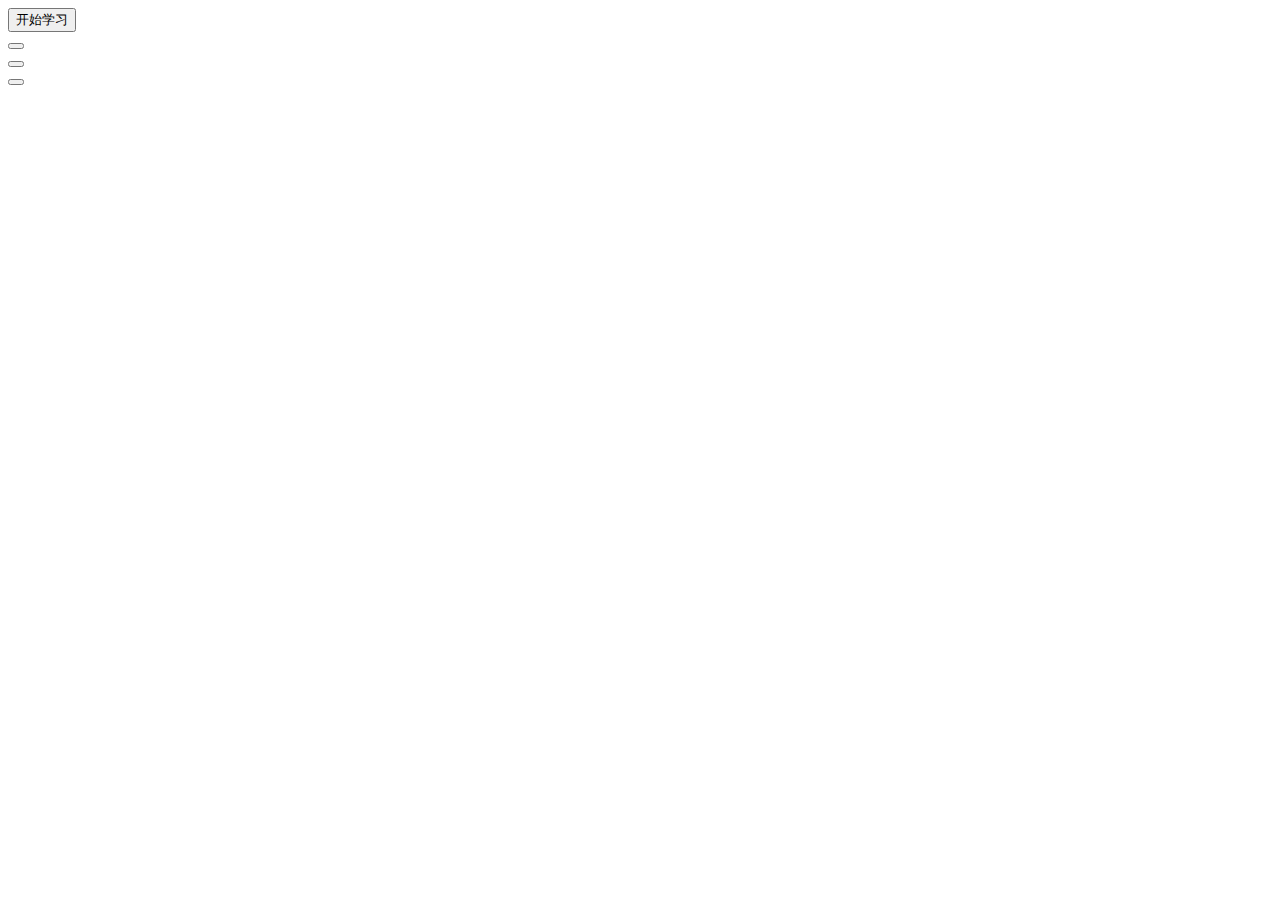
==== index.html @ c6b9b99d "主页" ====
<!doctype html>
<html>
  <head>
    <meta charset="utf-8">
    <title>Html 元素小站</title>
    <!-- 最新版本的 Bootstrap 核心 CSS 文件 -->
    <link rel="stylesheet" href="https://cdn.bootcss.com/bootstrap/3.3.7/css/bootstrap.min.css" integrity="sha384-BVYiiSIFeK1dGmJRAkycuHAHRg32OmUcww7on3RYdg4Va+PmSTsz/K68vbdEjh4u" crossorigin="anonymous">
    <script src="js/jquery-3.2.1.min.js"></script>
  </head>
  <body>

    <!--导航栏-->
    <nav>

    </nav>
    <section class="row">
      <button>开始学习</button>
      <!--简单路径-->
      <div id="simple1" class="simple">
        <button></button>
      </div>
      <!--创建路径-->
      <div id="set2" class="set">
        <button></button>
      </div>
      <!--种类路径-->
      <div id="kind3" class="kind">
        <button></button>
      </div>
      <!--页脚-->
      <footer></footer>
    </section>
    <script>
      $(document).ready(function(){
      $("button").click(function(){
      $("#smiple1").fadeIn("slow");
      $("#set2").fadeIn("slow");
      $("#kind3").fadeIn("slow");
        });
      });
    </script>
  </body>

</html>
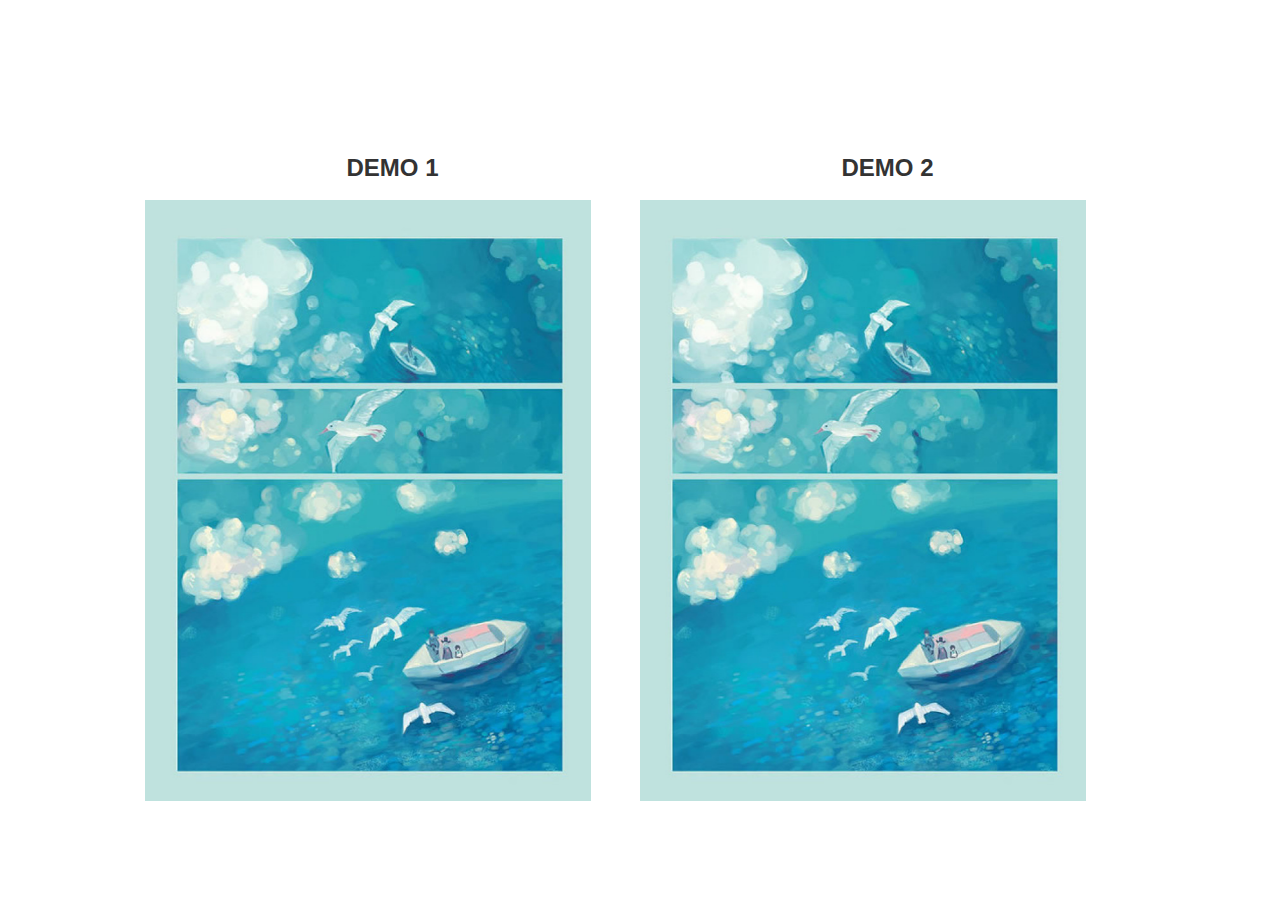
==== commit 1c2d19d4: "使用jq 写了主页" ====
--- a/index.html
+++ b/index.html
@@ -1,44 +1,64 @@
 <!doctype html>
 <html>
-  <head>
-    <meta charset="utf-8">
-    <title>Html 元素小站</title>
-    <!-- 最新版本的 Bootstrap 核心 CSS 文件 -->
-    <link rel="stylesheet" href="https://cdn.bootcss.com/bootstrap/3.3.7/css/bootstrap.min.css" integrity="sha384-BVYiiSIFeK1dGmJRAkycuHAHRg32OmUcww7on3RYdg4Va+PmSTsz/K68vbdEjh4u" crossorigin="anonymous">
-    <script src="js/jquery-3.2.1.min.js"></script>
-  </head>
-  <body>
+<head>
+  <meta charset="UTF-8">
+  <title>褚翔鸿</title>
+  <meta name="keywords" content="html元素学习" />
+  <meta name="description" content="专注于HTML5" />
+  <link rel="stylesheet" href="css/indexstyle.css">
+  <style>body{font-family: "microsoft yahei";}</style>
+</head>
+<body>
+  <div class="site-content">
+    <div class="columns">
+      <div class="column">
+        <h2 class="section-title">Demo 1</h2>
 
-    <!--导航栏-->
-    <nav>
 
-    </nav>
-    <section class="row">
-      <button>开始学习</button>
-      <!--简单路径-->
-      <div id="simple1" class="simple">
-        <button></button>
+        <div class="project-list">
+          <div class="project">
+            <div class="project__card">
+              <a href="" class="project__image"><img src="img/海天.jpeg" width=600 height=400 alt=""></a>
+              <div class="project__detail">
+                <h2 class="project__title"><a href="#">建立完整html</a></h2>
+                <small class="project__category"><a href="#">查看更多</a></small>
+              </div>
+            </div>
+          </div>
+        </div>
+
       </div>
-      <!--创建路径-->
-      <div id="set2" class="set">
-        <button></button>
-      </div>
-      <!--种类路径-->
-      <div id="kind3" class="kind">
-        <button></button>
-      </div>
-      <!--页脚-->
-      <footer></footer>
-    </section>
-    <script>
-      $(document).ready(function(){
-      $("button").click(function(){
-      $("#smiple1").fadeIn("slow");
-      $("#set2").fadeIn("slow");
-      $("#kind3").fadeIn("slow");
-        });
+      <div class="column2">
+				<h2 class="section-title">Demo 2</h2>
+				<div class="project-list">
+					<div class="project">
+						<div class="project__card">
+							<a href="" class="project__image"><img src="img/海天.jpeg" width=600 height=400 alt=""></a>
+							<div class="project__detail">
+								<h2 class="project__title"><a href="#">初探HTML</a></h2>
+								<small class="project__category"><a href="#">粗略了解html</a></small>
+							</div>
+						</div>
+					</div>
+				</div>
+			</div>
+		</div>
+	</div>
+
+
+  <script src="js/jquery-3.2.1.min.js"></script>
+  <script src="js/jquery.hover3d.js" ></script>
+
+  <script>
+    $(document).ready(function(){
+      $(".project").hover3d({
+        selector: ".project__card",
+        shine: false,
       });
-    </script>
+
+    });
+
+  </script>
   </body>
 
 </html>
--- a/css/indexstyle.css
+++ b/css/indexstyle.css
@@ -0,0 +1,161 @@
+* {
+  box-sizing: border-box; }
+  *:before, *:after {
+    box-sizing: border-box; }
+
+body {
+  font-family: "Noto Sans", sans-serif;
+  line-height: 1.8;
+  color: #666; }
+
+h1, h2, h3, h4, h5, h6 {
+  font-family: Hind, sans-serif;
+  color: #333;
+  margin: 2em 0 1em; }
+
+a {
+  text-decoration: none;
+  color: #9999ff; }
+
+.site-content {
+  width: 990px;
+  max-width: 100%;
+  margin: 0 auto;
+  padding: 100px 0; }
+  .site-content:after {
+    content: " ";
+    display: block;
+    clear: both; }
+
+.section-title {
+  text-align: center;
+  text-transform: uppercase; }
+
+.align-center {
+  text-align: center; }
+  .align-center h1 {
+    margin-top: 0; }
+
+.share {
+  margin-bottom: 50px; }
+  .share span, .share a, .share iframe {
+    vertical-align: middle; }
+    .share span span, .share a span, .share iframe span {
+      vertical-align: middle !important;
+      width: 130px !important; }
+
+.columns:after {
+  content: " ";
+  display: block;
+  clear: both; }
+
+.columns .column {
+  width: 50%;
+  float: left; }
+.columns .column2 {
+    width: 50%;
+    float: right; }
+.columns h2 {
+  margin-bottom: 20px;
+  line-height: 1; }
+
+.columns p {
+  text-align: center;
+  margin-bottom: 50px; }
+
+.project {
+  width: 90%;
+  float: left; }
+  .project:not(:last-child) {
+    margin-right: 4%; }
+  .project-list:after {
+    content: " ";
+    display: block;
+    clear: both; }
+  .project__image {
+    display: block;
+    position: relative; }
+    .project__image img {
+      width: 100%;
+      max-width: 100%;
+      height: auto;
+      display: block; }
+    .project__image:after {
+      content: " ";
+      width: 100%;
+      height: 100%;
+      position: absolute;
+      left: 0;
+      top: 0;
+      background: linear-gradient(rgba(0, 0, 0, 0.1), rgba(0, 0, 0, 0.4));
+      transition: opacity .3s ease;
+      opacity: 0; }
+  .project__card {
+    position: relative;
+    will-change: transform;
+    transition: box-shadow .3s ease;
+    box-shadow: 0 10px 30px transparent; }
+    .project__card.hover-in {
+      transition: -webkit-transform .2s ease-out;
+      transition: transform .2s ease-out;
+      transition: transform .2s ease-out, -webkit-transform .2s ease-out; }
+    .project__card.hover-out {
+      transition: -webkit-transform .2s ease-in;
+      transition: transform .2s ease-in;
+      transition: transform .2s ease-in, -webkit-transform .2s ease-in; }
+  .project:hover .project__card {
+    box-shadow: 0 10px 30px rgba(0, 0, 0, 0.4); }
+  .project:hover .project__image:after {
+    opacity: 1; }
+  .project:hover .project__detail {
+    border-width: 10px;
+    box-shadow: 0 10px 30px rgba(0, 0, 0, 0.4); }
+  .project:hover .project__title, .project:hover .project__category {
+    -webkit-transform: translateY(0) scale(1);
+        -ms-transform: translateY(0) scale(1);
+            transform: translateY(0) scale(1);
+    opacity: 1; }
+  .project__detail {
+    position: absolute;
+    left: 30px;
+    right: 30px;
+    top: 30px;
+    bottom: 30px;
+    display: -webkit-flex;
+    display: -ms-flexbox;
+    display: flex;
+    -webkit-flex-direction: column;
+        -ms-flex-direction: column;
+            flex-direction: column;
+    -webkit-justify-content: center;
+        -ms-flex-pack: center;
+            justify-content: center;
+    text-align: center;
+    pointer-events: none;
+    -webkit-transform: translateZ(30px);
+            transform: translateZ(30px);
+    border: 0 solid #00BCD4;
+    transition: border .4s ease; }
+  .project__title {
+    margin: 0 0 10px;
+    font-size: 36px;
+    font-weight: 700;
+    transition: .4s ease;
+    opacity: 0;
+    -webkit-transform: translateY(40px) scale(0);
+        -ms-transform: translateY(40px) scale(0);
+            transform: translateY(40px) scale(0);
+    will-change: transform; }
+    .project__title a {
+      color: white; }
+  .project__category {
+    opacity: 0;
+    transition: .4s ease;
+    transition-delay: .1s;
+    -webkit-transform: translateY(40px) scale(0);
+        -ms-transform: translateY(40px) scale(0);
+            transform: translateY(40px) scale(0);
+    will-change: transform; }
+    .project__category a {
+      color: rgba(255, 255, 255, 0.8);
+      font-size: 1.3em; }
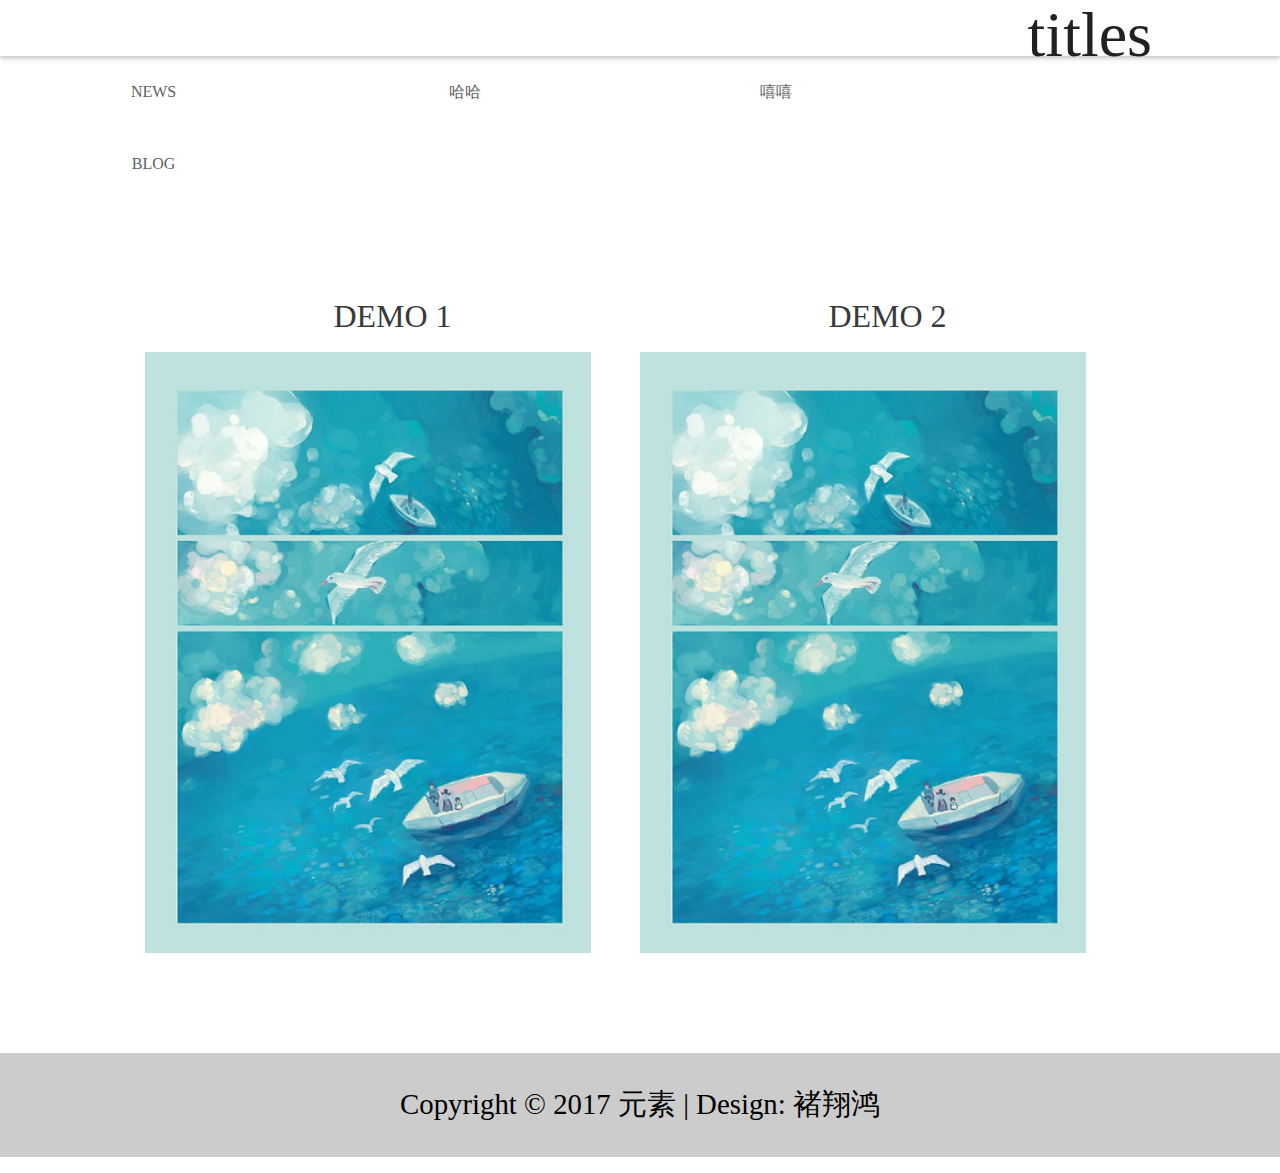
==== commit c33ad8ed: "主页框架写出来了" ====
--- a/index.html
+++ b/index.html
@@ -6,10 +6,31 @@
   <meta name="keywords" content="html元素学习" />
   <meta name="description" content="专注于HTML5" />
   <link rel="stylesheet" href="css/indexstyle.css">
+  <link rel="stylesheet" href="css/bootstrap.min.css" />
   <style>body{font-family: "microsoft yahei";}</style>
 </head>
-<body>
-  <div class="site-content">
+<body style="background-image:/htmlElement/img/backgroundimg.jpg ;">
+  <header>
+               
+    <header class="header">
+      <div class="header__inner">
+        <img class="header__logo" src="/htmlElement/img/是_is13.svg" alt="">
+        <h1 class="header__title">
+          titles
+        </h1>
+      </div>
+    </header>
+
+    <nav id="drawer" class="nav">
+      <ul class="nav__list">
+        <li class="nav__item"><a href="#">News</a></li>
+        <li class="nav__item"><a href="#">哈哈</a></li>
+        <li class="nav__item"><a href="#">嘻嘻</a></li>
+        <li class="nav__item"><a href="#">Blog</a></li>
+      </ul>
+    </nav>
+  </header>
+  <main class="site-content">
     <div class="columns">
       <div class="column">
         <h2 class="section-title">Demo 1</h2>
@@ -43,8 +64,23 @@
 				</div>
 			</div>
 		</div>
-	</div>
+ 			
+	</main>
+	<footer class="tm-footer">
 
+                <div class="tm-social-icons-container text-xs-center">
+                    <!--<a href="#" class="tm-social-link"><i class="fa fa-facebook"></i></a>
+                    <a href="#" class="tm-social-link"><i class="fa fa-google-plus"></i></a>
+                    <a href="#" class="tm-social-link"><i class="fa fa-twitter"></i></a>
+                    <a href="#" class="tm-social-link"><i class="fa fa-behance"></i></a>
+                    <a href="#" class="tm-social-link"><i class="fa fa-linkedin"></i></a>-->
+              </div>
+
+                <p class="tm-copyright-text">Copyright &copy; <span class="tm-copyright-year">2017</span> 元素
+
+                 | Design: <a href="https://github.com/cxh123789" target="_parent">褚翔鸿</a></p>
+
+            </footer>
 
   <script src="js/jquery-3.2.1.min.js"></script>
   <script src="js/jquery.hover3d.js" ></script>
--- a/css/indexstyle.css
+++ b/css/indexstyle.css
@@ -7,6 +7,69 @@
   font-family: "Noto Sans", sans-serif;
   line-height: 1.8;
   color: #666; }
+/*header*/
+.header {
+  box-shadow: 0 2px 5px rgba(0, 0, 0, 0.26);
+  min-height: 56px;
+  transition: min-height 0.3s;
+}
+
+.header__inner {
+  width: 100%;
+  margin-left: auto;
+  margin-right: auto;
+}
+
+.header__logo {
+  height: 72px;
+  margin-right: 1em;
+  vertical-align: top;
+  margin-top: 12px;
+}
+
+.header__title {
+  font-weight: 300;
+  font-size: 4em;
+  margin-right: 10%;
+  display: inline-block;
+  color: #212121;
+  float:right ;
+}
+/*nav*/
+.nav {
+  width: 100;
+  margin-left: auto;
+  margin-right: auto;
+}
+
+.nav__list {
+  width: 100%;
+  padding: 0;
+  margin: 0;
+}
+
+.nav__item {
+  box-sizing: border-box;
+  display: inline-block;
+  width: 24%;
+  text-align: center;
+  line-height: 24px;
+  padding: 24px;
+  text-transform: uppercase;
+  min-width: 48px;
+  min-height: 48px;
+}
+
+.nav a {
+  text-decoration: none;
+  color: #616161;
+  padding: 1.5em;
+}
+
+.nav a:hover {
+  text-decoration: underline;
+  color: #212121;
+}
 
 h1, h2, h3, h4, h5, h6 {
   font-family: Hind, sans-serif;
@@ -14,7 +77,7 @@
   margin: 2em 0 1em; }
 
 a {
-  text-decoration: none;
+  text-decoration: none;//这个属性允许对文本设置某种效果，
   color: #9999ff; }
 
 .site-content {
@@ -28,21 +91,8 @@
     clear: both; }
 
 .section-title {
-  text-align: center;
-  text-transform: uppercase; }
-
-.align-center {
-  text-align: center; }
-  .align-center h1 {
-    margin-top: 0; }
-
-.share {
-  margin-bottom: 50px; }
-  .share span, .share a, .share iframe {
-    vertical-align: middle; }
-    .share span span, .share a span, .share iframe span {
-      vertical-align: middle !important;
-      width: 130px !important; }
+  text-align: center;/*居中对齐*/
+  text-transform: uppercase; }/*大写*/
 
 .columns:after {
   content: " ";
@@ -56,7 +106,7 @@
     width: 50%;
     float: right; }
 .columns h2 {
-  margin-bottom: 20px;
+  margin-bottom: 20px;/*demo标题下边距*/
   line-height: 1; }
 
 .columns p {
@@ -74,7 +124,7 @@
     clear: both; }
   .project__image {
     display: block;
-    position: relative; }
+    position: relative; }/*相对定位*/
     .project__image img {
       width: 100%;
       max-width: 100%;
@@ -88,8 +138,8 @@
       left: 0;
       top: 0;
       background: linear-gradient(rgba(0, 0, 0, 0.1), rgba(0, 0, 0, 0.4));
-      transition: opacity .3s ease;
-      opacity: 0; }
+      transition: opacity .3s ease;/*3秒动画逐渐慢下来*/
+      opacity: 0; }/*透明*/
   .project__card {
     position: relative;
     will-change: transform;
@@ -159,3 +209,17 @@
     .project__category a {
       color: rgba(255, 255, 255, 0.8);
       font-size: 1.3em; }
+/*footer*/
+.tm-copyright-text {
+	background-color: rgba(0, 0, 0, 0.2);
+	color: black;
+    font-size: 1.8rem;
+    font-weight: 400;
+	text-align: center;
+    padding: 30px;
+    width: 100%;
+}
+
+.tm-copyright-text a {
+	color: black;
+}